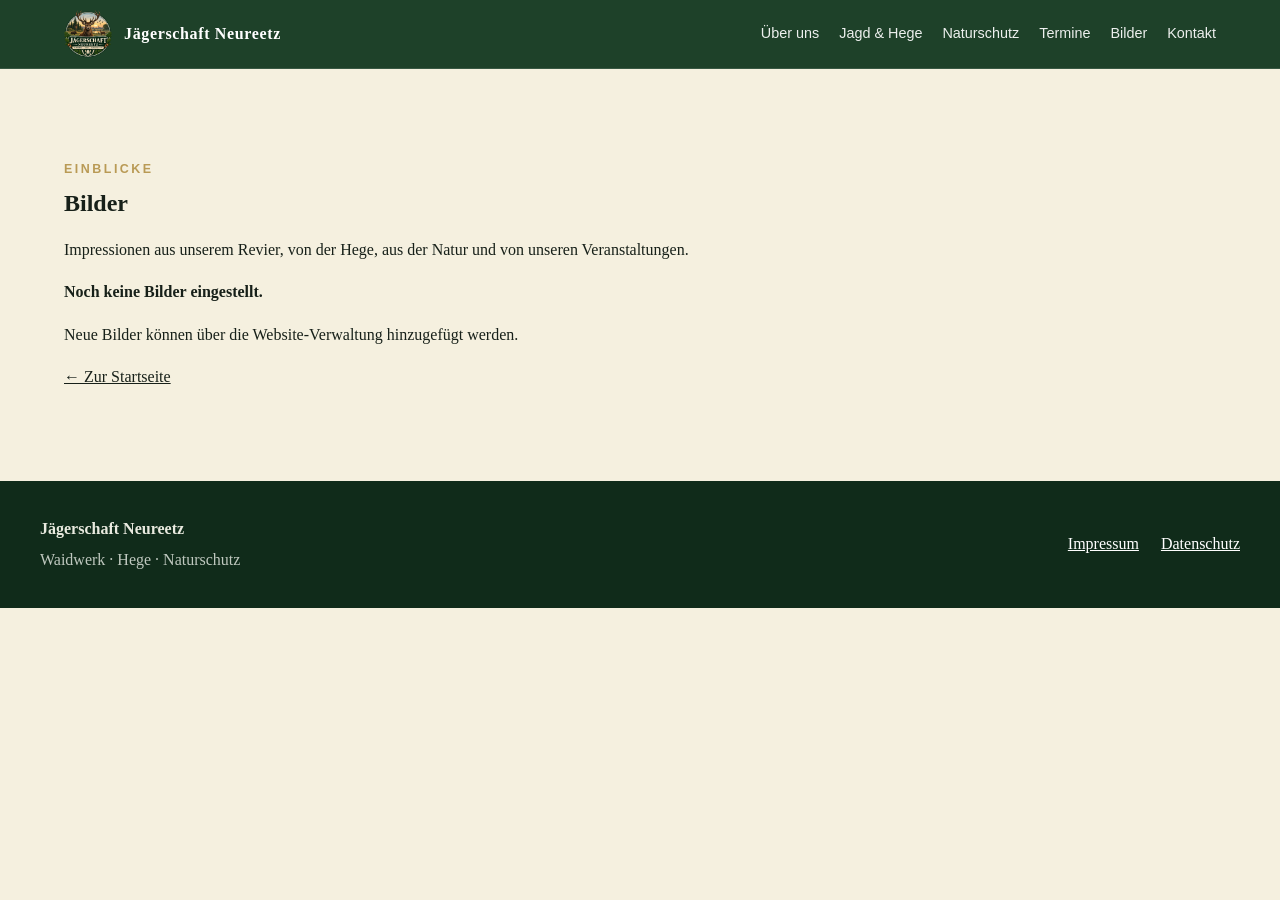
==== bilder.html @ 6a2dd4b4 "Add files via upload" ====
<!doctype html>
<html lang="de">
<head>
  <meta charset="utf-8">
  <meta name="viewport" content="width=device-width, initial-scale=1">
  <meta name="description" content="Bilder der Jägerschaft Neureetz – Revier, Natur, Hege und Veranstaltungen.">
  <title>Bilder | Jägerschaft Neureetz</title>
  <link rel="stylesheet" href="style.css?v=4">
</head>
<body>
<header class="site-header">
  <div class="nav-wrap">
    <a class="brand" href="index.html#start">
      <img src="logo.png" alt="Logo der Jägerschaft Neureetz">
      <span>Jägerschaft Neureetz</span>
    </a>
    <nav aria-label="Hauptnavigation">
      <a href="index.html#ueber-uns">Über uns</a>
      <a href="index.html#hege">Jagd &amp; Hege</a>
      <a href="index.html#naturschutz">Naturschutz</a>
      <a href="index.html#termine">Termine</a>
      <a href="bilder.html" aria-current="page">Bilder</a>
      <a href="index.html#kontakt">Kontakt</a>
    </nav>
  </div>
</header>

<main>
  <section class="section">
    <p class="eyebrow">Einblicke</p>
    <h1>Bilder</h1>
    <div class="gallery-intro">
      <p>Impressionen aus unserem Revier, von der Hege, aus der Natur und von unseren Veranstaltungen.</p>
    </div>
    <div id="gallery" class="gallery-grid" aria-live="polite"></div>
    <a class="gallery-back" href="index.html">← Zur Startseite</a>
  </section>
</main>

<footer>
  <div class="footer-wrap">
    <div>
      <strong>Jägerschaft Neureetz</strong>
      <p>Waidwerk · Hege · Naturschutz</p>
    </div>
    <div class="footer-links">
      <a href="impressum.html">Impressum</a>
      <a href="datenschutz.html">Datenschutz</a>
    </div>
  </div>
</footer>

<script>
(async function(){
  const gallery = document.getElementById('gallery');
  function escapeHtml(s){return String(s).replace(/[&<>"]/g,m=>({'&':'&amp;','<':'&lt;','>':'&gt;','"':'&quot;'}[m]));}
  try {
    const res = await fetch('content/site.json?v=' + Date.now());
    const d = await res.json();
    const items = d.gallery || [];
    if (!items.length) {
      gallery.className = 'gallery-empty';
      gallery.innerHTML = '<strong>Noch keine Bilder eingestellt.</strong><p>Neue Bilder können über die Website-Verwaltung hinzugefügt werden.</p>';
      return;
    }
    gallery.innerHTML = '';
    items.forEach(item => {
      if (!item.image) return;
      const figure = document.createElement('figure');
      figure.className = 'gallery-card';
      const caption = item.caption ? '<figcaption class="gallery-caption">' + escapeHtml(item.caption) + '</figcaption>' : '';
      figure.innerHTML = '<a href="' + encodeURI(item.image) + '" target="_blank" rel="noopener"><img src="' + encodeURI(item.image) + '" alt="' + escapeHtml(item.caption || 'Bild aus dem Revier Neureetz') + '"></a>' + caption;
      gallery.appendChild(figure);
    });
  } catch(e) {
    gallery.className = 'gallery-empty';
    gallery.innerHTML = '<strong>Bilder konnten gerade nicht geladen werden.</strong>';
  }
})();
</script>
</body>
</html>
---- style.css ----
:root{
  --green:#173b24;
  --green-2:#254d31;
  --cream:#f5f0df;
  --gold:#b99a55;
  --ink:#172019;
  --muted:#5d665e;
  --white:#fffdf7;
}
*{box-sizing:border-box}
html{scroll-behavior:smooth}
body{margin:0;color:var(--ink);background:var(--cream);font-family:Georgia,"Times New Roman",serif;line-height:1.65}
a{color:inherit}
.site-header{position:sticky;top:0;z-index:20;background:rgba(23,59,36,.97);color:white;border-bottom:1px solid rgba(255,255,255,.12)}
.nav-wrap{max-width:1200px;margin:auto;padding:10px 24px;display:flex;align-items:center;justify-content:space-between;gap:24px}
.brand{display:flex;align-items:center;gap:12px;text-decoration:none;font-weight:700;letter-spacing:.04em}
.brand img{width:48px;height:48px;object-fit:contain}
nav{display:flex;flex-wrap:wrap;gap:20px;font-family:Arial,sans-serif;font-size:.9rem}
nav a{text-decoration:none;opacity:.92}
nav a:hover{opacity:1;color:#ead9a5}
.hero{position:relative;width:100%;overflow:hidden;background:#172019;line-height:0}
.hero-bg{display:block;width:100%;height:auto;max-width:none;object-fit:contain;object-position:center}
.eyebrow{font-family:Arial,sans-serif;font-size:.78rem;letter-spacing:.2em;font-weight:700;text-transform:uppercase;color:var(--gold);margin:0 0 10px}
h1,h2,h3{line-height:1.15;margin-top:0}
h2{font-size:clamp(2rem,4vw,3.1rem);color:var(--green);margin-bottom:22px}
h3{color:var(--green);font-size:1.35rem}
.section{max-width:1200px;margin:auto;padding:90px 24px}
.intro{display:grid;grid-template-columns:1.5fr 1fr;gap:60px;align-items:center}
.intro p{font-size:1.08rem}
.quote-card{background:var(--green);color:white;padding:36px;border-radius:8px;box-shadow:0 15px 45px rgba(0,0,0,.12)}
.quote-card span{font-size:4rem;line-height:.5;color:var(--gold)}
.quote-card p{font-size:1.25rem;margin-bottom:0}
.cards-section{text-align:center}
.cards{display:grid;grid-template-columns:repeat(3,1fr);gap:22px;text-align:left}
.card{background:var(--white);padding:32px;border:1px solid #e1dac6;border-radius:6px}
.icon{font-size:2rem;margin-bottom:10px}
.nature{display:grid;grid-template-columns:1fr 1fr;gap:50px;align-items:center;background:#edf0e8;max-width:none;padding-left:max(24px,calc((100vw - 1200px)/2 + 24px));padding-right:max(24px,calc((100vw - 1200px)/2 + 24px))}
.nature-text ul{padding-left:20px}
.nature-text li{margin:10px 0}
.nature-image img{width:100%;height:100%;max-height:520px;object-fit:cover;border-radius:6px}
.notice{background:white;border-left:5px solid var(--gold);padding:25px 30px;max-width:800px}
.contact{display:grid;grid-template-columns:1fr 1fr;gap:40px}
.contact-box{background:var(--green);color:white;padding:30px;border-radius:6px;display:flex;flex-direction:column;justify-content:center;gap:14px}
.contact-box a{font-size:1.2rem;color:white;text-decoration:none}
footer{background:#102b1a;color:#e9eadf;padding:35px 24px}
.footer-wrap{max-width:1200px;margin:auto;display:flex;justify-content:space-between;gap:30px}
.footer-wrap p{margin:5px 0 0;color:#bfc8bf}
.footer-links{display:flex;gap:22px;align-items:center}
.footer-links a{color:white}
@media(max-width:800px){
  .nav-wrap{align-items:flex-start}.brand span{display:none}nav{gap:10px;font-size:.78rem}
  .hero{width:100%}.intro,.nature,.contact{grid-template-columns:1fr}
  .cards{grid-template-columns:1fr}.section{padding:65px 20px}
  .footer-wrap{flex-direction:column}.footer-links{align-items:flex-start}
}
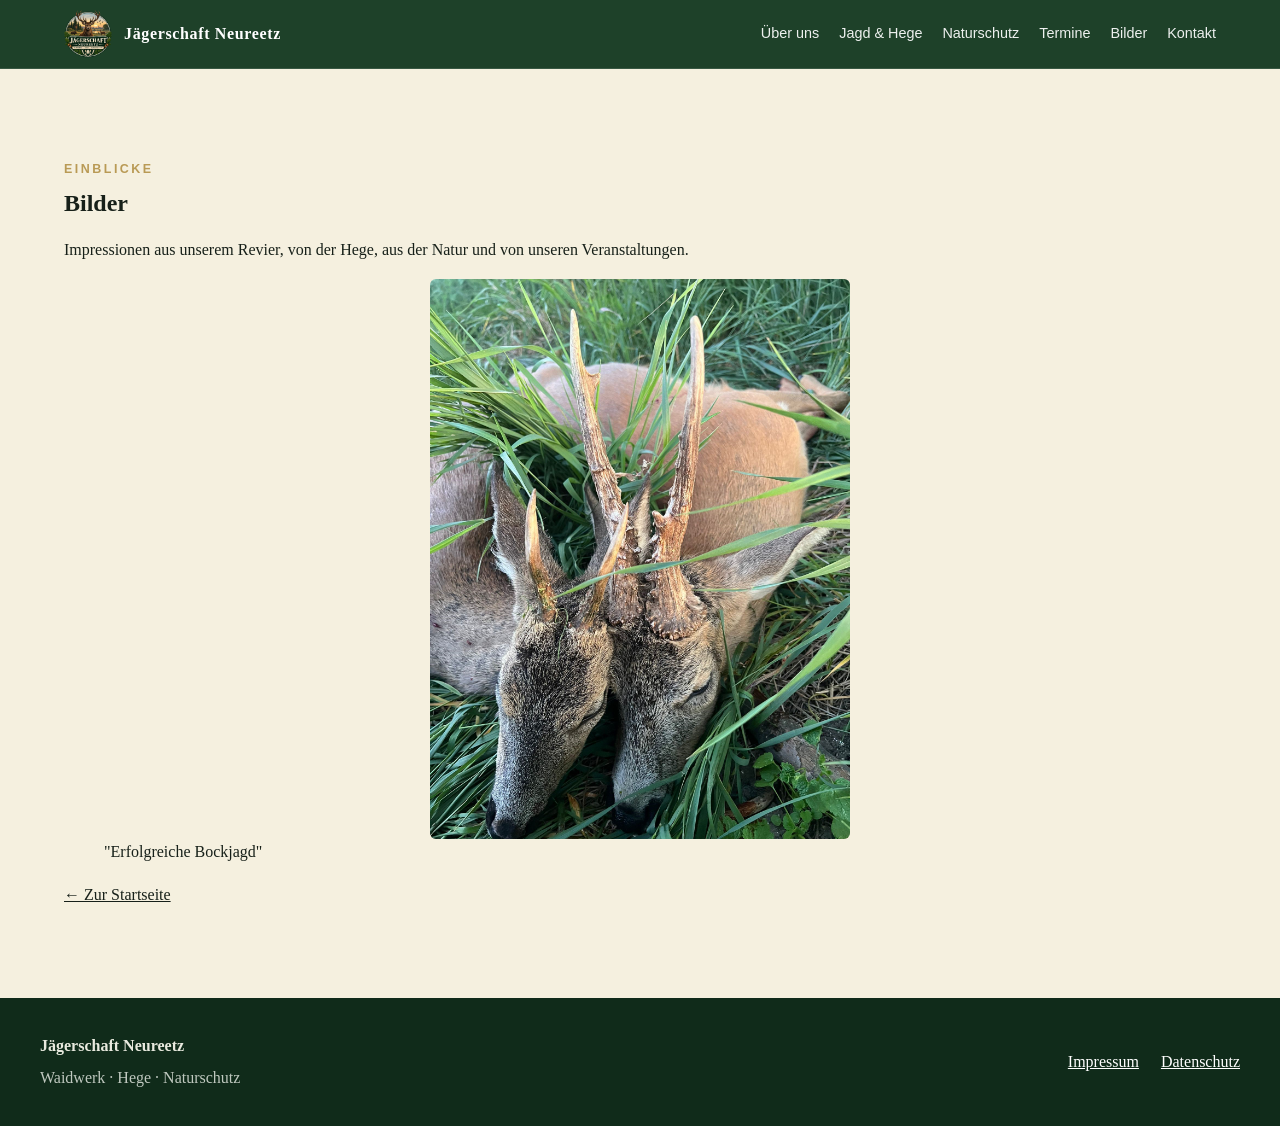
==== commit 138eb98f: "Update bilder.html" ====
--- a/bilder.html
+++ b/bilder.html
@@ -69,7 +69,7 @@
       const figure = document.createElement('figure');
       figure.className = 'gallery-card';
       const caption = item.caption ? '<figcaption class="gallery-caption">' + escapeHtml(item.caption) + '</figcaption>' : '';
-      figure.innerHTML = '<a href="' + encodeURI(item.image) + '" target="_blank" rel="noopener"><img src="' + encodeURI(item.image) + '" alt="' + escapeHtml(item.caption || 'Bild aus dem Revier Neureetz') + '"></a>' + caption;
+      figure.innerHTML = '<a href="' + encodeURI(item.image) + '" target="_blank" rel="noopener"><img class="gallery-image" src="' + encodeURI(item.image) + '" alt="' + escapeHtml(item.caption || 'Bild aus dem Revier Neureetz') + '"></a>' + caption;
       gallery.appendChild(figure);
     });
   } catch(e) {
--- a/style.css
+++ b/style.css
@@ -38,6 +38,7 @@
 .nature-text ul{padding-left:20px}
 .nature-text li{margin:10px 0}
 .nature-image img{width:100%;height:100%;max-height:520px;object-fit:cover;border-radius:6px}
+.gallery-image{width:100%;max-width:420px;height:auto;display:block;margin:auto;border-radius:6px}
 .notice{background:white;border-left:5px solid var(--gold);padding:25px 30px;max-width:800px}
 .contact{display:grid;grid-template-columns:1fr 1fr;gap:40px}
 .contact-box{background:var(--green);color:white;padding:30px;border-radius:6px;display:flex;flex-direction:column;justify-content:center;gap:14px}
